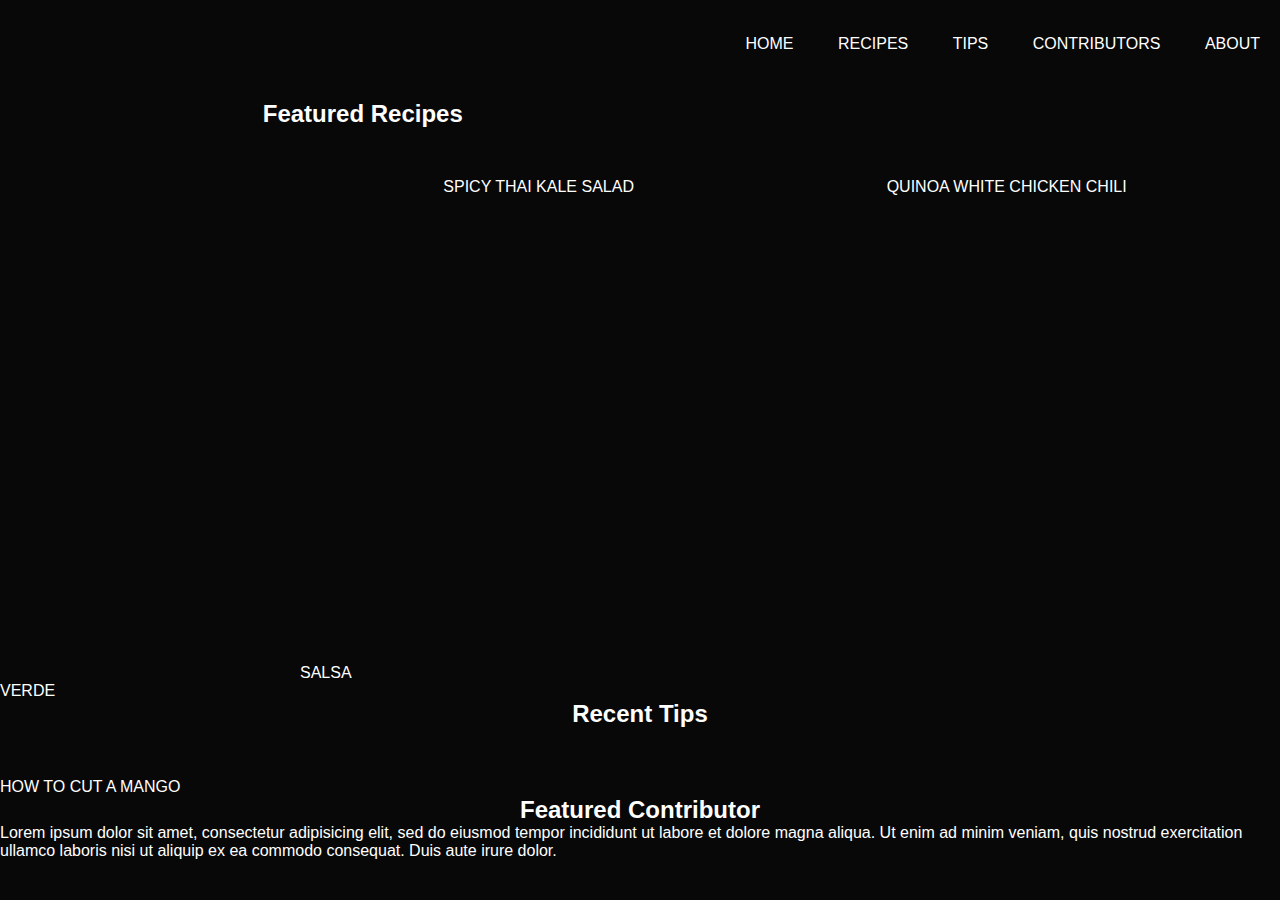
==== index.html @ a59c19b9 "Merge branch 'changaimaraSA:main' into main" ====
<!DOCTYPE html>

<html lang="en">

<head>
	<meta charset="utf-8"/>

	<title>Recipe Book | A better name later</title>
	<link rel="stylesheet" href="css/style.css" <link rel="stylesheet">
	<link rel="stylesheet" href="css/cssreset.css" <link rel="stylesheet">

</head>

<body>

	<header>
		<p><a href="index.html" title="Visit the Recipe Book Home">Recipe Book</a></p>

		<nav>
			<ul>
				<li><a href="index.html" title="Visit the Recipe Book Home">Home</a></li>
				<li><a href="recipes.html" title="See the recipes">Recipes</a></li>
				<li><a href="tips.html" title="Get some tips">Tips</a></li>
				<li><a href="contributors.html" title="Learn about our contributors">Contributors</a></li>
				<li><a href="about.html" title="About the site">About</a></li>
			</ul>
		</nav>
	</header>
	
	<main>
		<h2>Featured Recipes</h2>
		<ul>
			<li><a href="recipes/salsa-verde.html">Salsa Verde</a></li>
			<li><a href="recipes/spicy-thai-kale-salad.html">Spicy Thai Kale Salad</a></li>
			<li><a href="recipes/quinoa-white-chicken-chili.html">Quinoa White Chicken Chili</a></li>
		</ul>

		<h2>Recent Tips</h2>
		<ul>
			<li><a href="tips/mango.html" title="Learn how to cut a mango">How to cut a mango</a></li>
		</ul>


		<h2>Featured Contributor</h2>
		<p>Lorem ipsum dolor sit amet, consectetur adipisicing elit, sed do eiusmod tempor incididunt ut labore et dolore magna aliqua. Ut enim ad minim veniam, quis nostrud exercitation ullamco laboris nisi ut aliquip ex ea commodo consequat. Duis aute irure dolor.</p>
	</main>
	
</body>
</html>
---- css/style.css ----
* {
    margin: 0;
    padding: 0;
    font-family: 'Poppings', sans-serif;
    box-sizing: border-box;
}

html {
    scroll-behavior: smooth;
}

body {
    background: #080808;
    color: #fff;
}

header p {
    font-size: 2rem;
    margin: 20px 0;
}

header p a {
    display: block;
    text-indent: -9999px;
    text-decoration: none;
    background-image: url('../images/logo.jpeg');
    background-size: cover;
    height: 60px;
    width: 60px;
}

header nav {
    display: flex;
    align-items: center;
    justify-content: space-between;
    flex-wrap: wrap;
    float: right;
    position: relative;
    top: -75px;
}

header nav ul li {
    display: inline-block;
    list-style: none;
    margin: 10px 20px;
}

header nav ul li a {
    text-decoration: none;
    color: #fff;
    text-transform: uppercase;
}

main ul {
    display: grid;
    grid-template-columns: repeat(auto-fit, minmax(250px, 1fr));
    grid-gap: 50px;
    margin-top: 50px;
    list-style: none;
}

main ul li a {
    text-decoration: none;
    color: #fff;
    text-transform: uppercase;
}


main ul li a[href="recipes/corn-chowder.html"]:before {
    background-image: url('../images/salsa-verde.jpg');
    background-repeat: no-repeat;
    background-size: cover;
    display: inline-block;
    width: 300px;
    height: 500px;
    content: "";
}

main ul li a[href="recipes/salsa-verde.html"]:before {
    background-image: url('../images/salsa-verde.jpg');
    background-repeat: no-repeat;
    background-size: cover;
    display: inline-block;
    width: 300px;
    height: 500px;
    content: "";
}

main ul li a[href="recipes/salsa-verde.html"]:before {
    background-image: url('../images/salsa-verde.jpg');
    background-repeat: no-repeat;
    background-size: cover;
    display: inline-block;
    width: 300px;
    height: 500px;
    content: "";
}

h2 {
    display: flex;
    align-items: center;
    justify-content: center;
}
---- css/cssreset.css ----
/* Box sizing rules
*,
*::before,
*::after {
  box-sizing: border-box;
}

/* Prevent font size inflation */
/* html {
  -moz-text-size-adjust: none;
  -webkit-text-size-adjust: none;
  text-size-adjust: none;
} */

/* Remove default margin in favour of better control in authored CSS */
/* body, h1, h2, h3, h4, p,
figure, blockquote, dl, dd {
  margin-block-end: 0;
} */

/* Remove list styles on ul, ol elements with a list role, which suggests default styling will be removed */
/* ul[role='list'],
ol[role='list'] {
  list-style: none;
} */

/* Set core body defaults */
/* body {
  min-height: 100vh;
  line-height: 1.5;
} */

/* Set shorter line heights on headings and interactive elements */
/* h1, h2, h3, h4,
button, input, label {
  line-height: 1.1;
} */

/* Balance text wrapping on headings */
/* h1, h2,
h3, h4 {
  text-wrap: balance;
} */

/* A elements that don't have a class get default styles */
/* 
a:not([class]) {
  text-decoration-skip-ink: auto;
  color: currentColor;
} */

/* Make images easier to work with */
/* img,
picture {
  max-width: 100%;
  display: block;
} */

/* Inherit fonts for inputs and buttons */
/* input, button,
textarea, select {
  font: inherit;
} */

/* Make sure textareas without a rows attribute are not tiny */
/* textarea:not([rows]) {
  min-height: 10em;
} */

/* Anything that has been anchored to should have extra scroll margin */
/* :target {
  scroll-margin-block: 5ex;
} */
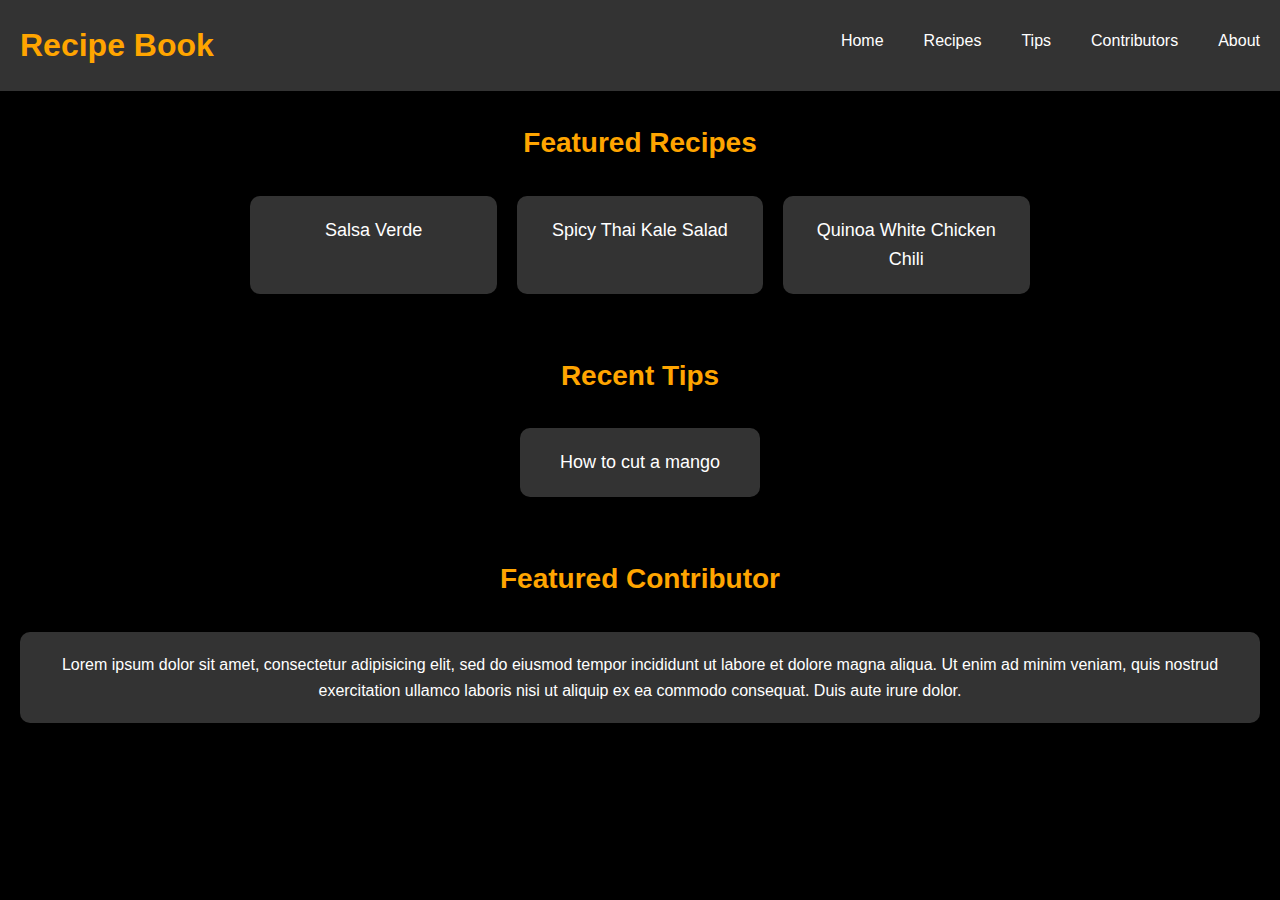
==== commit 1c39aef6: "Font size and color changes" ====
--- a/index.html
+++ b/index.html
@@ -5,7 +5,7 @@
 <head>
 	<meta charset="utf-8"/>
 
-	<title>Recipe Book | A better name later</title>
+	<title>Recipe Book</title>
 	<link rel="stylesheet" href="css/style.css" <link rel="stylesheet">
 	<link rel="stylesheet" href="css/cssreset.css" <link rel="stylesheet">
 
--- a/css/style.css
+++ b/css/style.css
@@ -1,103 +1,144 @@
-* {
+body, h1, h2, h3, p, ul, li {
     margin: 0;
     padding: 0;
-    font-family: 'Poppings', sans-serif;
-    box-sizing: border-box;
-}
+  }
+  
+ 
+  body {
+    background-color: #000;
+    color: #fff;
+    font-family: 'Segoe UI', Tahoma, Geneva, Verdana, sans-serif; 
+    line-height: 1.6;
+    overflow-x: hidden; 
+  }
+  
+  header {
+    background-color: #333;
+    padding: 20px;
+    display: flex;
+    justify-content: space-between;
+    align-items: center;
+    box-shadow: 0 2px 5px rgba(0, 0, 0, 0.2);
+  }
 
-html {
-    scroll-behavior: smooth;
-}
+  header p {
+    font-size: 32px;
+    font-weight: bold;
+    margin: 0;
+    order: 1;
+  }
+  
+  nav {
+    order: 2;
+  }
 
-body {
-    background: #080808;
+  nav ul {
+    list-style-type: none;
+    margin: 0;
+    padding: 0;
+  }
+  
+
+  nav ul li {
+    display: inline;
+    margin-right: 20px;
+  }
+
+  nav ul li:last-child {
+    margin-right: 0;
+  }
+  
+  nav ul li a {
     color: #fff;
-}
-
-header p {
-    font-size: 2rem;
-    margin: 20px 0;
-}
-
-header p a {
-    display: block;
-    text-indent: -9999px;
     text-decoration: none;
-    background-image: url('../images/logo.jpeg');
-    background-size: cover;
-    height: 60px;
-    width: 60px;
-}
-
-header nav {
+    transition: color 0.3s ease, font-size 0.3s ease; 
+  }
+  
+  nav ul li a:hover {
+    color: #ffa500; 
+    font-size: 18px;
+  }
+  
+  main {
+    padding: 20px;
     display: flex;
+    flex-direction: column;
     align-items: center;
-    justify-content: space-between;
+    
+  }
+  
+  h2 {
+    font-size: 28px;
+    color: #ffa500;
+    border-radius: 10px;;
+    margin-bottom: 20px;
+    text-align: left;
+    
+    padding: 10px 20px;
+    display: inline-flex;
+    align-items: center;
+  }
+  
+  ul {
+    display: flex;
+    justify-content: center;
     flex-wrap: wrap;
-    float: right;
-    position: relative;
-    top: -75px;
-}
-
-header nav ul li {
-    display: inline-block;
-    list-style: none;
-    margin: 10px 20px;
-}
-
-header nav ul li a {
+    gap: 20px;
+    margin-bottom: 30px;
+  }
+  
+  main ul li{
+    flex: 1 0 200px;
+    margin-bottom: 20px;
+    background-color: #333;
+    padding: 20px;
+    border-radius: 10px;
+    box-shadow: 0 2px 5px rgba(0, 0, 0, 0.2);
+    transition: transform 0.3s ease,box-shadow 0.3s ease;
+    list-style-type: none;
+    text-align: center;
+  }
+  main ul li:hover{
+    transform: translateY(-5px);
+    box-shadow: 0 4px 10px rgba(0, 0, 0, 0.2);
+  }
+  main ul li a{
+    font-size: 18px;
+  }
+  li {
+    margin-bottom: 10px;
+  }
+  
+  li a {
+    color: #fff;
     text-decoration: none;
-    color: #fff;
-    text-transform: uppercase;
-}
-
-main ul {
-    display: grid;
-    grid-template-columns: repeat(auto-fit, minmax(250px, 1fr));
-    grid-gap: 50px;
-    margin-top: 50px;
-    list-style: none;
-}
-
-main ul li a {
+    transition: color 0.3s ease; 
+    display: flex;
+    justify-content: center;
+  }
+ 
+  
+  li a:hover {
+    color: #ffa500; 
+  }
+  
+  main p {
+    flex: auto;
+    margin-bottom: 20px;
+    background-color: #333;
+    padding: 20px;
+    border-radius: 10px;
+    box-shadow: 0 2px 5px rgba(0, 0, 0, 0.2);
+    transition: transform 0.3s ease,box-shadow 0.3s ease;
+    text-align: center;
+  }
+  
+  a {
+    color: #ffa500; 
     text-decoration: none;
-    color: #fff;
-    text-transform: uppercase;
-}
-
-
-main ul li a[href="recipes/corn-chowder.html"]:before {
-    background-image: url('../images/salsa-verde.jpg');
-    background-repeat: no-repeat;
-    background-size: cover;
-    display: inline-block;
-    width: 300px;
-    height: 500px;
-    content: "";
-}
-
-main ul li a[href="recipes/salsa-verde.html"]:before {
-    background-image: url('../images/salsa-verde.jpg');
-    background-repeat: no-repeat;
-    background-size: cover;
-    display: inline-block;
-    width: 300px;
-    height: 500px;
-    content: "";
-}
-
-main ul li a[href="recipes/salsa-verde.html"]:before {
-    background-image: url('../images/salsa-verde.jpg');
-    background-repeat: no-repeat;
-    background-size: cover;
-    display: inline-block;
-    width: 300px;
-    height: 500px;
-    content: "";
-}
-
-h2 {
-    display: flex;
-    align-items: center;
-    justify-content: center;
-}+    transition: color 0.3s ease; 
+  }
+  a:hover {
+    color: #fff; 
+  }
+  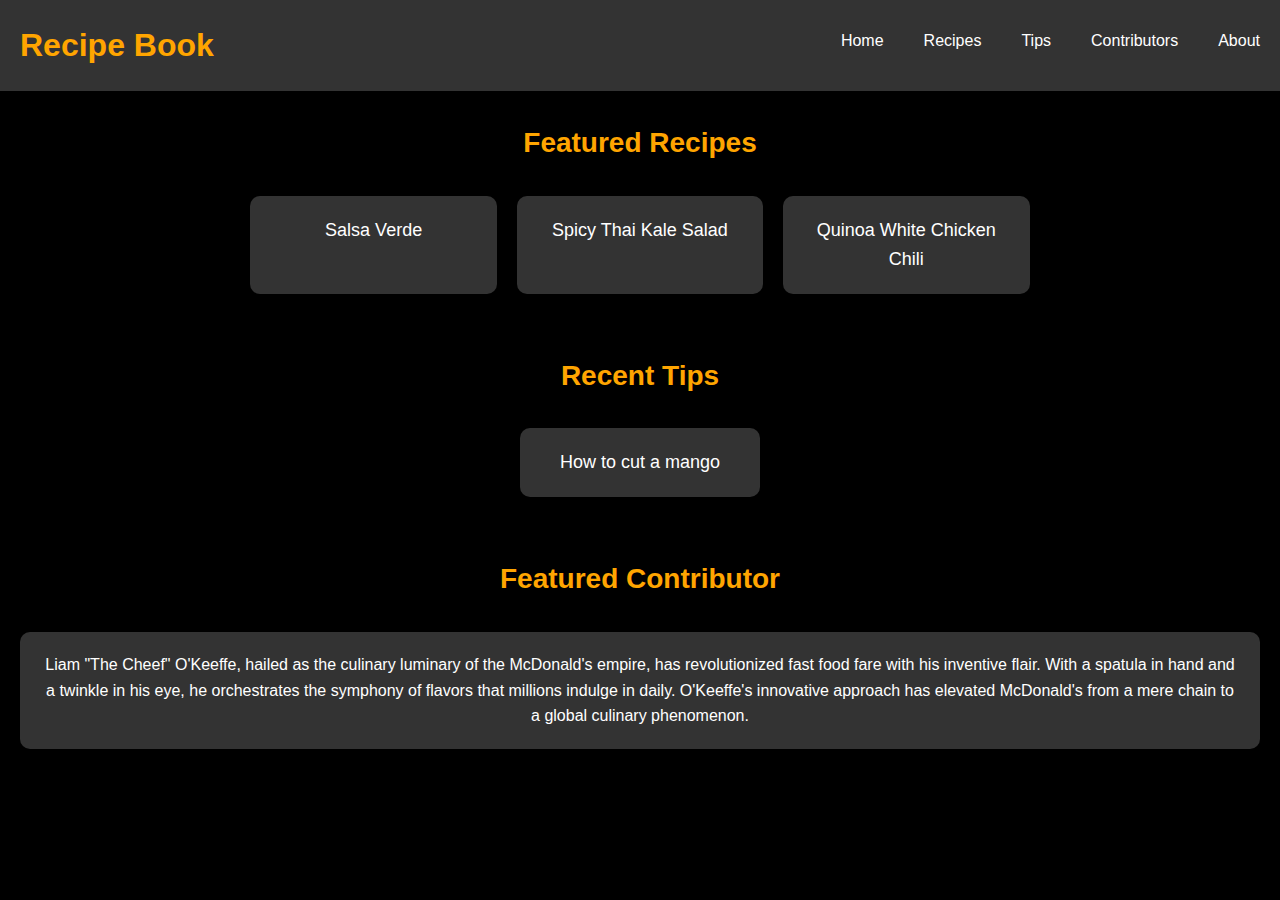
==== commit 30ce59ab: "Added HTML content" ====
--- a/index.html
+++ b/index.html
@@ -42,7 +42,7 @@
 
 
 		<h2>Featured Contributor</h2>
-		<p>Lorem ipsum dolor sit amet, consectetur adipisicing elit, sed do eiusmod tempor incididunt ut labore et dolore magna aliqua. Ut enim ad minim veniam, quis nostrud exercitation ullamco laboris nisi ut aliquip ex ea commodo consequat. Duis aute irure dolor.</p>
+		<p>Liam "The Cheef" O'Keeffe, hailed as the culinary luminary of the McDonald's empire, has revolutionized fast food fare with his inventive flair. With a spatula in hand and a twinkle in his eye, he orchestrates the symphony of flavors that millions indulge in daily. O'Keeffe's innovative approach has elevated McDonald's from a mere chain to a global culinary phenomenon.</p>
 	</main>
 	
 </body>
--- a/css/style.css
+++ b/css/style.css
@@ -1,144 +1,178 @@
-body, h1, h2, h3, p, ul, li {
+body,
+h1,
+h2,
+h3,
+p,
+ul,
+li {
     margin: 0;
     padding: 0;
-  }
-  
- 
-  body {
+}
+
+
+body {
     background-color: #000;
     color: #fff;
-    font-family: 'Segoe UI', Tahoma, Geneva, Verdana, sans-serif; 
+    font-family: 'Segoe UI', Tahoma, Geneva, Verdana, sans-serif;
     line-height: 1.6;
-    overflow-x: hidden; 
-  }
-  
-  header {
+    overflow-x: hidden;
+}
+
+header {
     background-color: #333;
     padding: 20px;
     display: flex;
     justify-content: space-between;
     align-items: center;
     box-shadow: 0 2px 5px rgba(0, 0, 0, 0.2);
-  }
+}
 
-  header p {
+header p {
     font-size: 32px;
     font-weight: bold;
     margin: 0;
     order: 1;
-  }
-  
-  nav {
+}
+
+nav {
     order: 2;
-  }
+}
 
-  nav ul {
+nav ul {
     list-style-type: none;
     margin: 0;
     padding: 0;
-  }
-  
+}
 
-  nav ul li {
+
+nav ul li {
     display: inline;
     margin-right: 20px;
-  }
+}
 
-  nav ul li:last-child {
+nav ul li:last-child {
     margin-right: 0;
-  }
-  
-  nav ul li a {
+}
+
+nav ul li a {
     color: #fff;
     text-decoration: none;
-    transition: color 0.3s ease, font-size 0.3s ease; 
-  }
-  
-  nav ul li a:hover {
-    color: #ffa500; 
+    transition: color 0.3s ease, font-size 0.3s ease;
+}
+
+nav ul li a:hover {
+    color: #ffa500;
     font-size: 18px;
-  }
-  
-  main {
+}
+
+main {
     padding: 20px;
     display: flex;
     flex-direction: column;
     align-items: center;
-    
-  }
-  
-  h2 {
+
+}
+
+h2 {
     font-size: 28px;
     color: #ffa500;
-    border-radius: 10px;;
+    border-radius: 10px;
+    ;
     margin-bottom: 20px;
     text-align: left;
-    
+
     padding: 10px 20px;
     display: inline-flex;
     align-items: center;
-  }
-  
-  ul {
+}
+
+ul {
     display: flex;
     justify-content: center;
     flex-wrap: wrap;
     gap: 20px;
     margin-bottom: 30px;
-  }
-  
-  main ul li{
+}
+
+main ul li {
     flex: 1 0 200px;
     margin-bottom: 20px;
     background-color: #333;
     padding: 20px;
     border-radius: 10px;
     box-shadow: 0 2px 5px rgba(0, 0, 0, 0.2);
-    transition: transform 0.3s ease,box-shadow 0.3s ease;
+    transition: transform 0.3s ease, box-shadow 0.3s ease;
     list-style-type: none;
     text-align: center;
-  }
-  main ul li:hover{
+}
+
+main ul li:hover {
     transform: translateY(-5px);
     box-shadow: 0 4px 10px rgba(0, 0, 0, 0.2);
-  }
-  main ul li a{
+}
+
+main ul li a {
     font-size: 18px;
-  }
-  li {
+}
+
+li {
     margin-bottom: 10px;
-  }
-  
-  li a {
+}
+
+li a {
     color: #fff;
     text-decoration: none;
-    transition: color 0.3s ease; 
+    transition: color 0.3s ease;
     display: flex;
     justify-content: center;
-  }
- 
-  
-  li a:hover {
-    color: #ffa500; 
-  }
-  
-  main p {
+}
+
+
+li a:hover {
+    color: #ffa500;
+}
+
+main p {
     flex: auto;
     margin-bottom: 20px;
     background-color: #333;
     padding: 20px;
     border-radius: 10px;
     box-shadow: 0 2px 5px rgba(0, 0, 0, 0.2);
-    transition: transform 0.3s ease,box-shadow 0.3s ease;
+    transition: transform 0.3s ease, box-shadow 0.3s ease;
     text-align: center;
-  }
-  
-  a {
-    color: #ffa500; 
+}
+
+a {
+    color: #ffa500;
     text-decoration: none;
-    transition: color 0.3s ease; 
-  }
-  a:hover {
-    color: #fff; 
-  }
-  +    transition: color 0.3s ease;
+}
+
+a:hover {
+    color: #fff;
+}
+
+main header{
+    display: flex;
+    flex-direction: column;
+    margin-bottom: 20px;
+    background-color: black;
+    justify-content: center;
+    align-items: center;
+    padding: 20px;
+}
+main header h1{
+    font-size: 2em;
+
+}
+main article img,main img{
+    display: block;
+    margin: 0 auto;
+    margin-bottom: 10px;
+}
+main h1{
+    font-size: 2em;
+    margin-bottom: 20px;
+    color: #ffa500;
+}
